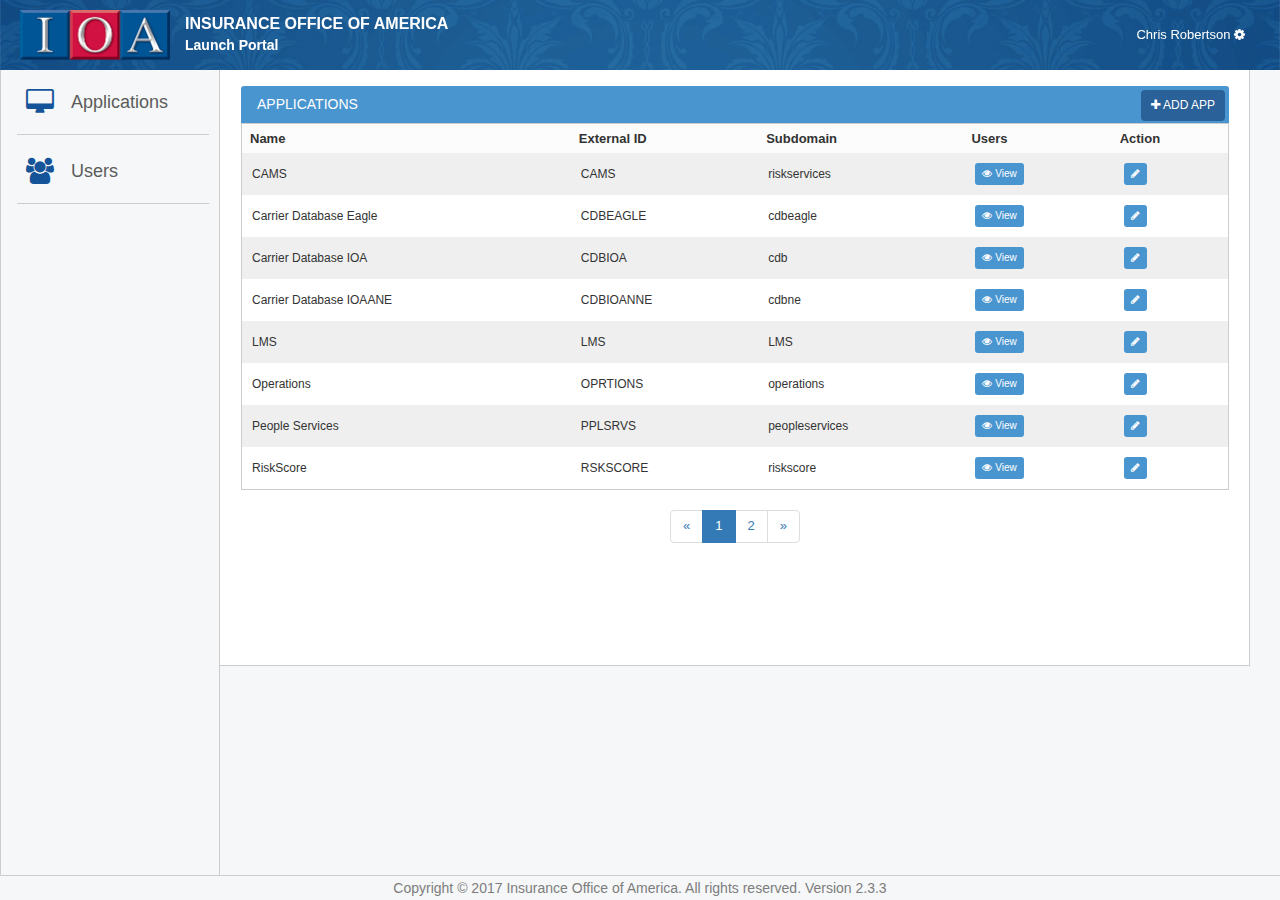
==== index.html @ 6cf40ddd "Initial commit" ====
<!DOCTYPE html>
<html lang="en">

<head>
    <meta charset="UTF-8">
    <meta http-equiv="X-UA-Compatible" content="IE=edge">
    <meta name="viewport" content="width=device-width, initial-scale=1.0">
    <title>Insurance Office of America - Launch Portal</title>
    <link rel="stylesheet" href="bootstrap/css/bootstrap.min.css">
    <link rel="stylesheet" href="font-awesome/css/font-awesome.min.css">
    <link rel="stylesheet" href="css/app.css">
    <script type="text/javascript" src="js/jquery.min.js"></script>
    <script type="text/javascript" src="bootstrap/js/bootstrap.min.js"></script>
</head>

<body class="portal-pad portal-page">
    <nav class="navbar navbar-inverse navbar-fixed-top menu-top">
        <div class="container-fluid menu-margin">
            <div class="navbar-header">
                <button type="button" class="navbar-toggle collapsed" data-toggle="collapse" data-target=".sidebar1" aria-expanded="false" aria-controls="navbar">
                    <span class="sr-only">Toggle navigation</span>
                    <span class="icon-bar"></span>
                    <span class="icon-bar"></span>
                    <span class="icon-bar"></span>
                </button>
                <a class="navbar-brand" href="index.html"><img src="img/logo.png" width="150" alt="Insurance Office of America">
                </a>
                <h4 class="company-title">Insurance Office of America</h4>
                <h5>Launch Portal</h5>
            </div>
            <div id="navbar" role="navigation" class="navbar-collapse collapse" aria-expanded="false" style="height: 1px;">
                <ul class="nav navbar-nav navbar-right">
                    <li class="dropdown">
                        <a class="dropdown-toggle" data-toggle="dropdown" href="#">Chris Robertson <i class="fa fa-cog" aria-hidden="true"></i></a>
                        <ul class="dropdown-menu">
                            <div class="arrow-up"></div>
                            <li><a href="#">Logout</a>
                            </li>
                        </ul>
                    </li>
                </ul>
            </div>
        </div>
    </nav>
    <div class="container-fluid content">
        <div class="row sidebar-container">
            <div id="sidebar" class="col-xs-12 col-sm-3 col-md-12 sidebar1 sidebar navbar-collapse collapse">
                <ul class="nav nav-sidebar">
                    <li>
                        <a href="index.html">
                            <i class="fa fa-desktop fa-2x" aria-hidden="true"></i><span>Applications</span>
                        </a>
                        <hr />
                    </li>

                    <li class="dropdown">
                        <a class="dropdown-toggle" data-toggle="dropdown" href="users.html" onclick="location.href='users.html';"><i class="fa fa-users fa-2x" aria-hidden="true"></i><span> Users</span><i class="fa fa-plus fa-2x location" aria-hidden="true"></i><i class="fa fa-minus fa-2x location" aria-hidden="true"></i></a>
                        <ul class="dropdown-menu">
                            <li><a href="add-user.html">Add New</a>
                                <hr>
                            </li>
                        </ul>
                        <hr />
                    </li>

                    <ul class="nav nav-sidebar nav-sidebar2">
                        <li class="dropdown">
                            <hr>
                            <a class="dropdown-toggle" data-toggle="dropdown" href="#"><i class="fa fa-cog fa-3x" aria-hidden="true"></i><span> Chris Robertson</span>
                     <i class="fa fa-plus fa-2x location" aria-hidden="true"></i><i class="fa fa-minus fa-2x location" aria-hidden="true"></i></a>
                            <ul class="dropdown-menu">
                                <li><a href="#">Edit Profile</a>
                                </li>
                                <li><a href="../admin/help-request.html">Help</a>
                                </li>
                                <li><a href="#">Logout</a>
                                </li>
                            </ul>
                            <hr>
                        </li>
                    </ul>
                </ul>
            </div>
            <!-- Body -->
            <div class="body-container">

                <div class="tablecontainer">
                    <div class="col-md-12 col-xs-12 panel-heading tableheader">
                        <div class="pull-left head-drop">
                            Applications
                        </div>

                        <div class="pull-right">
                            <a href="#" class="btn portal-btn pull-right"><i class="fa fa-plus"></i> Add App</a>
                        </div>
                    </div>
                    <div class="panel-body">
                        <div class="portal-tables">
                            <table class="table-hover table-striped table-condensed cf">
                                <thead class="cf">

                                    <tr>
                                        <th>Name</th>
                                        <th>External ID</th>
                                        <th>Subdomain</th>
                                        <th class="action">Users</th>
                                        <th class="action">Action</th>
                                    </tr>
                                </thead>
                                <tbody>

                                    <tr>
                                        <td data-title="Name">CAMS</td>
                                        <td data-title="External ID">CAMS</td>
                                        <td data-title="Subdomain">riskservices</td>
                                        <td data-title="Users" class="actionBtn">
                                           <div class="btn-cell">
                                                <a href="users.html" class="actionBlue"><i class="fa fa-eye"></i> View</a>
                                            </div>
                                        </td>
                                        <td data-title="Action" class="actionBtn">
                                           <div class="btn-cell">
                                                <a href="edit-application.html" class="actionBlue"><i class="fa fa-pencil"></i></a>
                                            </div>
                                        </td>
                                    </tr>

                                     <tr>
                                        <td data-title="Name">Carrier Database Eagle</td>
                                        <td data-title="External ID">CDBEAGLE</td>
                                        <td data-title="Subdomain">cdbeagle</td>
                                        <td data-title="Users" class="actionBtn">
                                           <div class="btn-cell">
                                                <a href="users.html" class="actionBlue"><i class="fa fa-eye"></i> View</a>
                                            </div>
                                        </td>
                                        <td data-title="Action" class="actionBtn">
                                           <div class="btn-cell">
                                                <a href="edit-application.html" class="actionBlue"><i class="fa fa-pencil"></i></a>
                                            </div>
                                        </td>
                                    </tr>

                                    <tr>
                                        <td data-title="Name">Carrier Database IOA</td>
                                        <td data-title="External ID">CDBIOA</td>
                                        <td data-title="Subdomain">cdb</td>
                                        <td data-title="Users" class="actionBtn">
                                           <div class="btn-cell">
                                                <a href="users.html" class="actionBlue"><i class="fa fa-eye"></i> View</a>
                                            </div>
                                        </td>
                                        <td data-title="Action" class="actionBtn">
                                           <div class="btn-cell">
                                                <a href="edit-application.html" class="actionBlue"><i class="fa fa-pencil"></i></a>
                                            </div>
                                        </td>
                                    </tr>

                                    <tr>
                                        <td data-title="Name">Carrier Database IOAANE</td>
                                        <td data-title="External ID">CDBIOANNE</td>
                                        <td data-title="Subdomain">cdbne</td>
                                        <td data-title="Users" class="actionBtn">
                                           <div class="btn-cell">
                                                <a href="users.html" class="actionBlue"><i class="fa fa-eye"></i> View</a>
                                            </div>
                                        </td>
                                        <td data-title="Action" class="actionBtn">
                                           <div class="btn-cell">
                                                <a href="edit-application.html" class="actionBlue"><i class="fa fa-pencil"></i></a>
                                            </div>
                                        </td>
                                    </tr>

                                    <tr>
                                        <td data-title="Name">LMS</td>
                                        <td data-title="External ID">LMS</td>
                                        <td data-title="Subdomain">LMS</td>
                                        <td data-title="Users" class="actionBtn">
                                           <div class="btn-cell">
                                                <a href="users.html" class="actionBlue"><i class="fa fa-eye"></i> View</a>
                                            </div>
                                        </td>
                                        <td data-title="Action" class="actionBtn">
                                           <div class="btn-cell">
                                                <a href="edit-application.html" class="actionBlue"><i class="fa fa-pencil"></i></a>
                                            </div>
                                        </td>
                                    </tr>

                                    <tr>
                                        <td data-title="Name">Operations</td>
                                        <td data-title="External ID">OPRTIONS</td>
                                        <td data-title="Subdomain">operations</td>
                                        <td data-title="Users" class="actionBtn">
                                           <div class="btn-cell">
                                                <a href="users.html" class="actionBlue"><i class="fa fa-eye"></i> View</a>
                                            </div>
                                        </td>
                                        <td data-title="Action" class="actionBtn">
                                           <div class="btn-cell">
                                                <a href="edit-application.html" class="actionBlue"><i class="fa fa-pencil"></i></a>
                                            </div>
                                        </td>
                                    </tr>

                                    <tr>
                                        <td data-title="Name">People Services</td>
                                        <td data-title="External ID">PPLSRVS</td>
                                        <td data-title="Subdomain">peopleservices</td>
                                        <td data-title="Users" class="actionBtn">
                                           <div class="btn-cell">
                                                <a href="users.html" class="actionBlue"><i class="fa fa-eye"></i> View</a>
                                            </div>
                                        </td>
                                        <td data-title="Action" class="actionBtn">
                                           <div class="btn-cell">
                                                <a href="edit-application.html" class="actionBlue"><i class="fa fa-pencil"></i></a>
                                            </div>
                                        </td>
                                    </tr>

                                    <tr>
                                        <td data-title="Name">RiskScore</td>
                                        <td data-title="External ID">RSKSCORE</td>
                                        <td data-title="Subdomain">riskscore</td>
                                        <td data-title="Users" class="actionBtn">
                                           <div class="btn-cell">
                                                <a href="users.html" class="actionBlue"><i class="fa fa-eye"></i> View</a>
                                            </div>
                                        </td>
                                        <td data-title="Action" class="actionBtn">
                                           <div class="btn-cell">
                                                <a href="edit-application.html" class="actionBlue"><i class="fa fa-pencil"></i></a>
                                            </div>
                                        </td>
                                    </tr>

                                </tbody>
                            </table>
                        </div>
                    </div>
                    <div class="text-center">
                        <nav aria-label="Page navigation">
                            <ul class="pagination">
                                <li>
                                    <a href="#" aria-label="Previous">
                                        <span aria-hidden="true">«</span>
                                    </a>
                                </li>
                                <li class="active"><a href="#">1</a>
                                </li>
                                <li><a href="#">2</a>
                                </li>
                                </li>
                                <li>
                                    <a href="#" aria-label="Next">
                                        <span aria-hidden="true">»</span>
                                    </a>
                                </li>
                            </ul>
                        </nav>
                    </div>
                </div>

            </div>
        </div>
    </div>

    <div class="text-center copyright">
        <p>Copyright &#169; 2017 Insurance Office of America. All rights reserved. Version 2.3.3</p>
    </div>
    <script type="text/javascript" src="../js/tooltip.js"></script>

</body>

</html>
---- css/app.css ----
html, body, div, span, applet, object, iframe, h1, h2, h3, h4, h5, h6, p, blockquote, pre, a, abbr, acronym, address, big, cite, code, del, dfn, em, img, ins, kbd, q, s, samp, small, strike, strong, sub, sup, tt, var, b, u, i, center, dl, dt, dd, ol, ul, li, fieldset, form, label, legend, table, caption, tbody, tfoot, thead, tr, th, td, article, aside, canvas, details, embed, figure, figcaption, footer, header, hgroup, menu, nav, output, ruby, section, summary, time, mark, audio, video {
   margin: 0;
   padding: 0;
   border: 0;
   vertical-align: baseline;
}

h1, h2, h3, h4, h5, h6 {
   font-weight: 400;
}

h3 {
   color: #4995cf;
}

body {
   line-height: 1;
   font-family: "Helvetica Neue", Helvetica, Arial, sans-serif;
   font-size: 13px;
}

a, a:hover, a:focus {
   color: inherit;
}

a, a:active, a:hover, a:focus, a:visited {
   text-decoration: none;
}


/***** Left Side Main Nav ***********************************/

#sidebar {
   bottom: 0;
   top: 0x;
   left: 0;
   height: auto !important;
   position: fixed;
   border: 1px solid #ccc;
}

.sidebar-container {
   min-height: 600px;
   border-bottom: 1px solid #ccc;
}

.navbar-fixed-top {
   border: 0 none;
}

.nav-background {
   height: 45%;
   width: 100%;
}

.sub-header {
   border-bottom: 1px solid #eee;
   padding-bottom: 10px;
}

@media (min-width: 771px) {
   .navbar>.container .navbar-brand, .navbar>.container-fluid .navbar-brand {
      margin-left: -45px !important;
   }
   .nav-sidebar {
      margin-bottom: 20px;
      margin-left: -20px;
      margin-right: -15px;
   }
   .main.col-sm-9 {
      width: 69%;
   }
   .nav-sidebar {
      padding-left: 10px;
   }
   .nav-sidebar2 {
      display: none;
   }
   .nav-sidebar .dropdown-menu {
      background-clip: padding-box;
      background-color: #155499;
      border: 1px solid rgba(0, 0, 0, 0.15);
      border-radius: 0 !important;
      box-shadow: none;
      display: none;
      float: left;
      font-size: 14px;
      left: 99%;
      list-style: outside none none;
      margin-top: 0;
      min-width: 160px;
      padding: 0;
      position: absolute;
      text-align: left;
      top: -1px;
      z-index: 1000;
   }
   .sidebar .nav>li.dropdown:hover ul.dropdown-menu {
      display: block;
   }
}

@media (min-width: 992px) and (max-width: 1076px) {
   .main.col-sm-9 {
      width: 75% !important;
   }
   .sidebar.col-md-2 {
      width: 23%;
   }
}

.sidebar {
   display: none;
   z-index: 1000;
}

@media (min-width: 992px) {
   .main {
      width: 79% !important;
   }
   .sidebar.col-md-2 {
      width: 21%;
   }
}

@media (min-width: 768px) {
   .navbar-header {
      padding: 10px;
   }
   .navbar-nav>li>a {
      padding-bottom: 25px;
      padding-top: 25px;
   }
   .sidebar {
      background-color: #f5f7f8;
      border-top: 0 none;
      bottom: 0;
      display: block;
      left: 0;
      padding: 0 14px 0 10px;
      position: relative;
      top: 0;
      z-index: 1000;
   }
}

.nav-sidebar {
   margin-bottom: 20px;
   margin-left: -15px;
   margin-right: -15px;
}

#navbar .nav li a {
   padding-right: 10px;
   padding-left: 10px;
}

.nav-sidebar>li>a {
   padding: 23px 20px;
}

.nav-sidebar>.active>a, .nav-sidebar>.active>a:hover, .nav-sidebar>.active>a:focus {
   background-color: #428bca;
   color: #fff;
}

@media (min-width: 770px) {
   #sidebar {
      bottom: 0;
      top: 0x;
      left: 0;
      height: auto !important;
      margin-top: 65px;
      max-width: 220px;
      width: 220px;
      word-wrap: break-word;
   }
}

@media (max-width: 771px) {
   .nav-sidebar .dropdown-menu {
      background-clip: padding-box;
      background-color: #155499;
      border: 1px solid rgba(0, 0, 0, 0.15);
      border-radius: 0 !important;
      box-shadow: none;
      display: none;
      float: left;
      font-size: 14px;
      left: 0;
      list-style: outside none none;
      margin-top: 0;
      min-width: 160px;
      padding: 0;
      position: relative;
      text-align: left;
      top: 100%;
      width: 100%;
      z-index: 1000;
   }
}

.dropdown-menu {
   position: absolute;
   top: 75%;
}

#navbar .nav.navbar-nav.navbar-right .dropdown-menu:first-child {
   right: -15px;
}

.sidebar a {
   color: #5c5c5c;
}

.sidebar .nav>li>a>i, .fa.fa-users.fa-2x {
   color: #155499;
   float: left;
}

.sidebar .nav>li>a:hover {
   background-color: #155499 !important;
   border-left: 4px solid red;
   color: #fff !important;
   padding-left: 16px;
   transition: background-color .1s ease 0;
}

.sidebar .nav>li>a:focus {
   border-left: 0 solid red;
   color: #5c5c5c;
   padding-left: 20px;
   transition: background-color .1s ease 0;
}

.sidebar .nav>li>a:hover i {
   color: #fff;
}

.sidebar .nav .open>a:hover {
   border-left: 4px solid red;
}

.sidebar .nav>li>a>span {
   display: block;
   font-size: 18px;
   padding-left: 45px;
   padding-top: 4px;
}

.sidebar .nav>li>a.dropdown-toggle:hover .dropdown-menu {
   display: block;
}

.nav-sidebar .dropdown-menu>li>a {
   color: #fff;
   font-size: 18px;
   padding: 27px 20px;
}

.nav-sidebar .dropdown-menu>li>a:focus {
   background-color: #155499 !important;
   color: #fff;
   transition: background-color .1s ease 0;
}

.nav-sidebar .dropdown-menu>li>a:hover {
   background: #0a3762 none repeat scroll 0 0;
   border-left: 4px solid red;
   color: #fff;
   padding-left: 16px;
   text-decoration: none;
   transition: background-color .1s ease 0;
}

.nav-sidebar .dropdown-menu>li {
   min-width: 180px;
}

.info {
   margin-left: 10px;
}

.info ul {
   list-style: outside none none;
   margin-top: 15px;
}

.info i {
   color: #155499;
}

.nav-sidebar hr {
   border-top: 1px solid #ccc;
   color: #ccc;
   float: none;
   margin: 0 auto;
   width: 90%;
}

.nav-sidebar .dropdown-menu hr {
   border-top: 1px solid #0e477d;
   float: none;
   margin: 0 auto;
   width: 90%;
}

.location {
   display: none;
   position: absolute;
   right: 25px;
   top: 30px;
}

.arrow-up {
   border-bottom: 7px solid #fff;
   border-left: 7px solid transparent;
   border-right: 7px solid transparent;
   height: 0;
   position: absolute;
   right: 12px;
   top: -7px;
   width: 0;
}


/***** Content ***********************************/

.main {
   background: #fff none repeat scroll 0 0;
   padding: 20px;
}

.portal-page {
   background: #f5f7f8 none repeat scroll 0 0;
}

.company-title {
   text-transform: uppercase;
}

.title-header {
   padding: 3px 0 5px;
   background: #4995cf;
   color: #fff;
   display: block;
   clear: both;
   font-size: 17px;
}

body.portal-pad {
   padding-bottom: 40px;
   padding-top: 65px;
}

.content {
   background: #fff none repeat scroll 0 0;
   border: 1px solid #ccc;
   margin-bottom: 20px;
   margin-right: 30px;
   margin-bottom: 0;
   border-bottom: none;
}

@media (min-width: 650px) {
   .main {
      padding-left: 20px;
      padding-right: 20px;
   }
}

.content .row {
   position: initial;
}

@media (min-width: 770px) {
   .main.col-sm-9 {
      width: 72%;
   }
   .content .row {
      position: relative;
   }
}

@media (min-width: 769px) {
   .main.col-sm-9 {
      width: 72%;
   }
   .menu-margin {
      margin: 0 25px;
   }
}

@media (max-width: 770px) {
   .open .dropdown-menu {
      display: block !important;
   }
   .navbar-header {
      width: 100% !important;
   }
   .location {
      display: block !important;
   }
}


/***** Header ***********************************/

.main .page-header {
   margin-top: 0;
}

@media (max-width: 770px) {
   .menu-top {
      padding-bottom: 5px !important;
      padding-right: 0 !important;
      padding-top: 5px !important;
   }
   .menu-top .container-fluid {
      padding-right: 0 !important;
   }
   .navbar-brand {
      padding-left: 5px;
      padding-right: 5px;
      padding-top: 9px !important;
   }
   .navbar-brand img {
      width: 90px !important;
   }
   .navbar-header h4 {
      font-size: 10px !important;
      padding-top: 5px;
   }
   .navbar-header h5 {
      font-size: 10px !important;
   }
   .navbar-collapse {
      padding: 0;
   }
   .sidebar .nav>li.dropdown:hover ul.dropdown-menu {
      display: none;
   }
   .nav-sidebar {
      margin-bottom: 20px;
      margin-left: 0 !important;
      margin-right: 0 !important;
   }
   .info {
      padding-left: 25px;
   }
   .sidebar {
      -moz-border-bottom-colors: none;
      -moz-border-left-colors: none;
      -moz-border-right-colors: none;
      -moz-border-top-colors: none;
      background-color: #f5f7f8;
      border-color: -moz-use-text-color #ccc #ccc;
      border-image: none;
      border-style: none solid solid;
      border-width: 0 1px 1px;
      bottom: 0;
      display: none;
      left: 0;
      padding: 0;
      position: fixed;
      top: 50px;
      z-index: 1000;
   }
}

.navbar-nav, .navbar-form {
   max-width: 100%;
}

.navbar-toggle {
   border: medium none !important;
   float: left;
   margin-right: 0;
}

.glyphicon-triangle-bottom {
   font-size: x-small;
}

#navbar .nav.navbar-nav.navbar-right .dropdown-menu {
   border-radius: 5px;
   padding-left: 5px;
   padding-right: 5px;
}

#navbar .nav.navbar-nav.navbar-right .dropdown-menu a {
   border-bottom: 1px solid #ccc;
   color: #155499;
   padding: 5px;
}

#navbar .nav.navbar-nav.navbar-right .dropdown-menu li:last-child a {
   border-bottom: medium none;
}

.menu-top {
   background: rgba(0, 0, 0, 0) url(../img/background-nav.jpg) repeat scroll 0 0 / cover;
}

.menu-top .navbar-nav>li>a {
   color: #fff;
}

.menu-top .navbar-nav>.open>a, .menu-top .navbar-nav>.open>a:focus, .menu-top .navbar-nav>.open>a:hover {
   background: rgba(0, 0, 0, 0) none repeat scroll 0 0;
   color: #fff;
}

.navbar-brand {
   padding-top: 0;
}

.navbar-header {
   width: 67%;
}

@media (max-width: 770px) {
   .dropdown .fa-minus {
      display: none;
   }
   .dropdown .fa-plus {
      display: block;
   }
   .dropdown.open .fa-minus {
      display: block !important;
   }
   .dropdown.open .fa-plus {
      display: none !important;
   }
}

@media (min-width: 650px) and (max-width: 767px) {
   .menu-top {
      padding: 10px 0;
   }
   .content {
      margin-top: 10px;
   }
}

.navbar-header h4 {
   color: #fff;
   font-size: 16px;
   font-weight: 700;
   margin-bottom: 5px;
   margin-top: 5px;
}

.navbar-header h5 {
   color: #fff;
   font-size: 14px;
   font-weight: 700;
   margin-bottom: 5px;
   margin-top: 5px;
}

.copyright {
   color: #7d7d7d;
   font-size: 14px;
   margin: 0;
   position: fixed;
   bottom: 0;
   z-index: 9999;
   background: #f5f7f8;
   min-height: 25px;
   width: 100%;
   text-align: center;
   border-top: 1px solid #ccc;
   padding-top: 5px;
}

.smalllink {
   color: #337ab7 !important;
}

.tooltip-inner {
   max-width: 100%;
   padding: 10px;
}

.body-container {
   margin-left: 220px;
   padding: 20px;
}

.body-content {
   margin-top: 20px;
   padding: 15px;
   border: 1px solid #ccc;
   margin-bottom: 90px;
}

@media (max-width: 770px) {
   .navbar-collapse {
      width: 100% !important;
   }
   .navbar-toggle, .nav-sidebar2 {
      display: block;
   }
   .navbar-toggle {
      margin-right: 0;
   }
   #sidebar, .navbar-right {
      display: none !important;
   }
   #sidebar[aria-expanded=true] {
      display: block !important;
      height: auto !important;
   }
   .navbar-header h4, .navbar-header h5 {
      font-size: 10px;
   }
   .menu-top {
      padding-bottom: 5px !important;
      padding-right: 0 !important;
      padding-top: 5px !important;
   }
   .menu-top .container-fluid {
      padding-right: 0 !important;
   }
   .navbar-header {
      padding: 0;
   }
   .navbar-brand {
      padding-left: 20px;
   }
   .company-title {
      padding-top: 5px;
   }
   .nav-sidebar {
      padding: 0;
   }
   .navbar-collapse.in {
      overflow-x: hidden !important;
   }
   .body-container {
      margin-left: 0;
   }
   .tablecontainer .tableheader .search {
      margin-top: 0 !important;
      margin-right: 0 !important;
      padding: 7px 10px !important;
      font-size: 85% !important;
      width: 100% !important;
      text-align: left !important;
   }
}


/**** Site Table *************************************/

table {
   width: 100%;
   border: 1px solid #ccc;
}

.panel {
    box-shadow: none;
    border-radius: 2px;
    border-color: #ccc;
}

.dash-launch-tables {
   padding: 0px;
   margin-top: 30px;
}

.tablecontainer .panel-body {
   clear: both;
   padding: 0 !important;
}

@media (max-width: 400px) {
   .content {
      margin-left: 10px;
      margin-right: 10px;
   }
   .tablecontainer {
      padding: 0;
   }
}

.btn-group.open .dropdown-toggle {
   box-shadow: none;
   color: #fff;
}

.btn-cell {
   display: table-cell;
   padding-left: 2px;
   padding-right: 2px;
}

.statistics .dropdown-menu>li>a:hover {
   color: #000 !important;
}

.fa-3x {
   font-size: 2em;
}

.navbar-toggle:hover {
   background-color: transparent;
}

.head-drop {
   padding: 11px 16px;
   margin: 0;
   font-size: 14px;
   text-transform: uppercase;
}

.head-drop-main {
   padding: 11px 16px;
   margin: 0;
   font-size: 14px;   
}

.btn-group>p {
   font-size: 15px;
}

.tablecontainer .tableheader .type {
   margin: 0 !important;
}

@media (max-width: 767px) {
   .skin-blue .main-header .navbar .dropdown-menu li a {
      color: #000 !important;
   }
}

@media only screen and (max-width: 1279px) {
   /* Force table to not be like tables anymore */
   .portal-tables table, .portal-tables thead, .portal-tables tbody, .portal-tables th, .portal-tables td, .portal-tables tr {
      display: block;
   }
   /* Hide table headers (but not display: none;, for accessibility) */
   .portal-tables thead tr {
      position: absolute;
      top: -9999px;
      left: -9999px;
   }
   .portal-tables tr {
      border-bottom: 1px solid #ccc;
   }
   .portal-tables td:before {
      /* Now like a table header */
      position: absolute;
      /* Top/left values mimic padding */
      top: 6px;
      left: 6px;
      width: 45%;
      padding-right: 10px;
      white-space: nowrap;
      text-align: left;
      font-weight: 700;
   }
   .portal-tables td {
      /* Behave  like a "row" */
      border: none;
      border-bottom: 1px solid #eee;
      position: relative;
      padding-left: 50%;
      white-space: normal;
      text-align: left;
   }
   .portal-tables td {
      padding-left: 60% !important;
   }
   /*
      Label the data
      */
   .portal-tables td:before {
      content: attr(data-title);
   }
   .tablecontainer .tableheader .elem {
      padding: 10px;
      width: 100%;
      text-align: left;
   }
   .tablecontainer .tableheader .type {
      margin: 0;
   }
   .same-portal td:first-child, .same-portal-parent td:first-child {
      text-indent: 0px !important;
   }
}


/***** Media queries for th and td ***********************************/

@media only screen and (max-width: 767px) and (min-width: 480px), only screen and (max-width: 479px) {
   th {
      font-size: 12px;
   }
   td {
      font-size: 12px;
   }
   .sidebar-toggle {
      display: block;
   }
}

@media only screen and (max-width: 991px) and (min-width: 768px) {
   .txtSearch, .txtMain {
      display: none;
   }
   .sidebar-toggle {
      display: none;
   }
}

@media only screen and (max-width: 1199px) and (min-width: 992px) {
   .sidebar-toggle {
      display: none;
   }
}

@media only screen and (min-width: 1200px) {
   .sidebar-toggle {
      display: none;
   }
}


/***** Table Navbar ****************************/

thead tr {
   background-color: #fcfcfc;
}

.clickable-row {
   cursor: pointer;
}

.table-striped>tbody>tr:nth-of-type(odd) {
   background-color: #efefef;
}

th {
   text-align: left;
   font-weight: 700;
   font-size: 13px;
   vertical-align: middle;
   padding: 8px !important;
}

td {
   text-align: left;
   font-size: 12px;
   vertical-align: middle;
   padding: 10px !important;
}

td a {
   color: #337ab7;
   cursor: pointer;
}

.info p {
   margin-bottom: 8px;
}

.info ul li {
   padding: 4px;
}

.actionBtn a {
   display: block;
   padding: 5px 7px 6px;
   border-radius: 3px;
   text-align: center;
   color: #fff;
   font-size: 10px;
   white-space: nowrap;
}

.actionBtn a.actionBlue {
   background: #4995cf;
}

.actionBtn a.actionGreen {
   background: #7cbd22;
}

.actionBtn a.actionDarkBlue {
   background: #296198;
}

.actionBtn a.actionGray {
   background: #adadad;
}

.actionBtn a.actionRed {
   background: #d9534f;
}

.actionBtn a:not(:first-child) {
   margin-top: 6px;
}

.actionBtn a:hover {
   text-decoration: none;
   color: #fff;
}

.statusBtn {
   display: inline-block;
   color: #fff;
   padding: 5px 10px;
   width: 70px;
   border-radius: 5px;
   font-size: 11px;
   text-transform: uppercase;
   text-align: center;
}

.statusBtn.green {
   background: #58c71f;
}

.statusBtn.blue {
   background: #3f7ebc;
}

.statusBtn.grey {
   background: #adadad;
}

.tablecontainer {
   margin-bottom: 30px;
}

.tablecontainer .tableheader {
   padding: 0;
   background: #4995cf;
   color: #fff;
   display: block;
   clear: both;
   text-align: center;
}

.tablecontainer .tableheader .type {
   margin: 0 20px;
   font-size: 13px;
}

.tablecontainer .tableheader .search {
   background: #296198;
   padding: 6px 9px;
   border-radius: 4px;
   font-size: 12px;
   margin-top: 4px;
   margin-right: 4px;
}

.tablecontainer .tableheader .search1 {
   background: #296198;
   padding: 4px;
   margin: 0;
   width: 100%;
   float: left;
}

.tablecontainer .tableheader .elem {
   font-size: 12px;
   padding: 12px 17px;
}

.tablecontainer .tableheader .type:hover {
   background: #3f7ebc;
}

.tablecontainer .cf {
   padding: 0;
   width: 100%;
}

.th-icon {
   width: 2%;
}

.tablecontainer .cf td {
   padding: 15px 7px;
}

.tablecontainer .cf td.actionBtn {
   padding-left: 10px;
   padding-right: 10px;
}

.table-bordered {
   padding-left: 0;
   padding-right: 0;
}

.numeric {
    text-align: right;
}

/***** Form Controls ****************************/

form .form-group:after {
   clear: both;
}

form .form-group:before, form .form-group:after {
   display: table;
   content: " ";
}

.form-group {
   margin-bottom: 25px;
}

.form-control {
   margin-top: 8px;
}

.checkbox input {
    margin-top: 0;
}

.checkbox > label {
    margin-right: 10px;
}

.input-group {
   margin-top: 8px;
}

.input-group .form-control {
   margin-top: initial;
}

.required:before {
   color: red;
   content: '*';
}

.form-divider {
   margin-top: 10px;
}

.control-label {
   color: #3f3f3f;
   padding-bottom: 6px;
   font-weight: bold;
}


/************* Tabs *************/

.nav-tabs {
   background-color: #4995cf;
   border-bottom: 0px;
   border-radius: 5px 5px 0px 0px;
   text-transform: uppercase;
   margin-bottom: 2px;
}

.portal-tabs {
   margin-bottom: 10px;
}

.tabs-info {
   border: 1px solid #b9b5b5;
   border-top: none;
   margin-top: -2px;
   margin-left: -2px;
}

.nav.nav-tabs a {
   background-color: #4995cf;
   color: #ffffff;
   border: none !important;
   margin-left: -2px;
   margin-bottom: 1px;
   border-radius: 5px 0px 0px 0px;
}


.nav-tabs>li.active>a, .nav-tabs>li.active>a:focus, .nav-tabs>li.active>a:hover, .nav>li>a:focus, .nav>li>a:hover {
   background-color: #3e83b8;
   color: #ffffff;
}

.nav-tabs>li.active>a:hover, .nav>li>a:hover {
   border-radius: 0px;
}

.nav.nav-pills {
   margin-bottom: 20px;
}

a.view {
   color: #337ab7;
}

a.view:visited, a.view:hover {
   color: #337ab7;
   text-decoration: underline;
   cursor: pointer;
}


/************ Misc *********/

.warning {
   color: #E93F33;
}

.smallBtn {
   font-size: 12px;
}

.largeBtn {
   font-size: 15px;
}

.portal-btn {
   background-color: #296198;
   color: #fff;
   padding: 6px 9px;
   border-radius: 4px;
   font-size: 12px;
   margin-top: 4px;
   margin-right: 4px;
   text-transform: uppercase;
}

.portal-btn:hover, .portal-btn:focus {
   background-color: #245280;
   color: #fff;
   padding: 6px 9px;
   border-radius: 4px;
   font-size: 12px;
   margin-top: 4px;
   margin-right: 4px;
   text-transform: uppercase;
}

.breadcrumb {
    background-color: #4995cf;
    border-radius: 5px 5px 0px 0px;
    font-style: normal;
    margin-bottom: 0px;
    padding: 15px;
    text-transform: uppercase;
}

.breadcrumb a, .breadcrumb > .active, .breadcrumb > li + li::before  {
    color: #fff;
}

.breadcrumb a:hover {
    text-decoration: underline;
}

.breadcrumb > li + li::before {
    color: #ccc;
    content: "| ";
    padding: 0 5px;
}

.sep::before {
    content: '';
    height: 100%;
    width: 1px;
    top: 10px;
    left: -1;
    width: 1px;
    height: 20px;
    border-right: 1px solid #4089c1;
    box-shadow: 1px 0 0 rgba(255,255,255,0.1);
    position: absolute;
    z-index: 100;
    right: 2;
    background-color: #ededed;
}

.margin-bottom15 {
   margin-bottom: 15px;
}

.spacer60 {
   margin-top: 60px !important;
}

.spacer50 {
   margin-top: 50px !important;
}

.spacer40 {
   margin-top: 40px !important;
}

.spacer30 {
   margin-top: 30px !important;
}

.spacer20 {
   margin-top: 20px !important;
}

.spacer18 {
   margin-top: 18px !important;
}

.spacer10 {
   margin-top: 10px !important;
}

.spacerbottom20 {
   margin-bottom: 20px;
}

.same-portal .fa.fa-link, .same-portal-parent .fa.fa-link {
   float: left;
   margin-right: 5px;
}

.same-portal td:first-child {
   text-indent: 20px;
}

.same-portal-parent td:first-child {
   text-indent: 5px;
}

.same-portal, .same-portal-parent {
   background-color: #e1e1e1 !important;
}

.grey-bg {
   background-color: #fcfcfc !important;
}

.buttons-footer {
   padding: 15px;
}
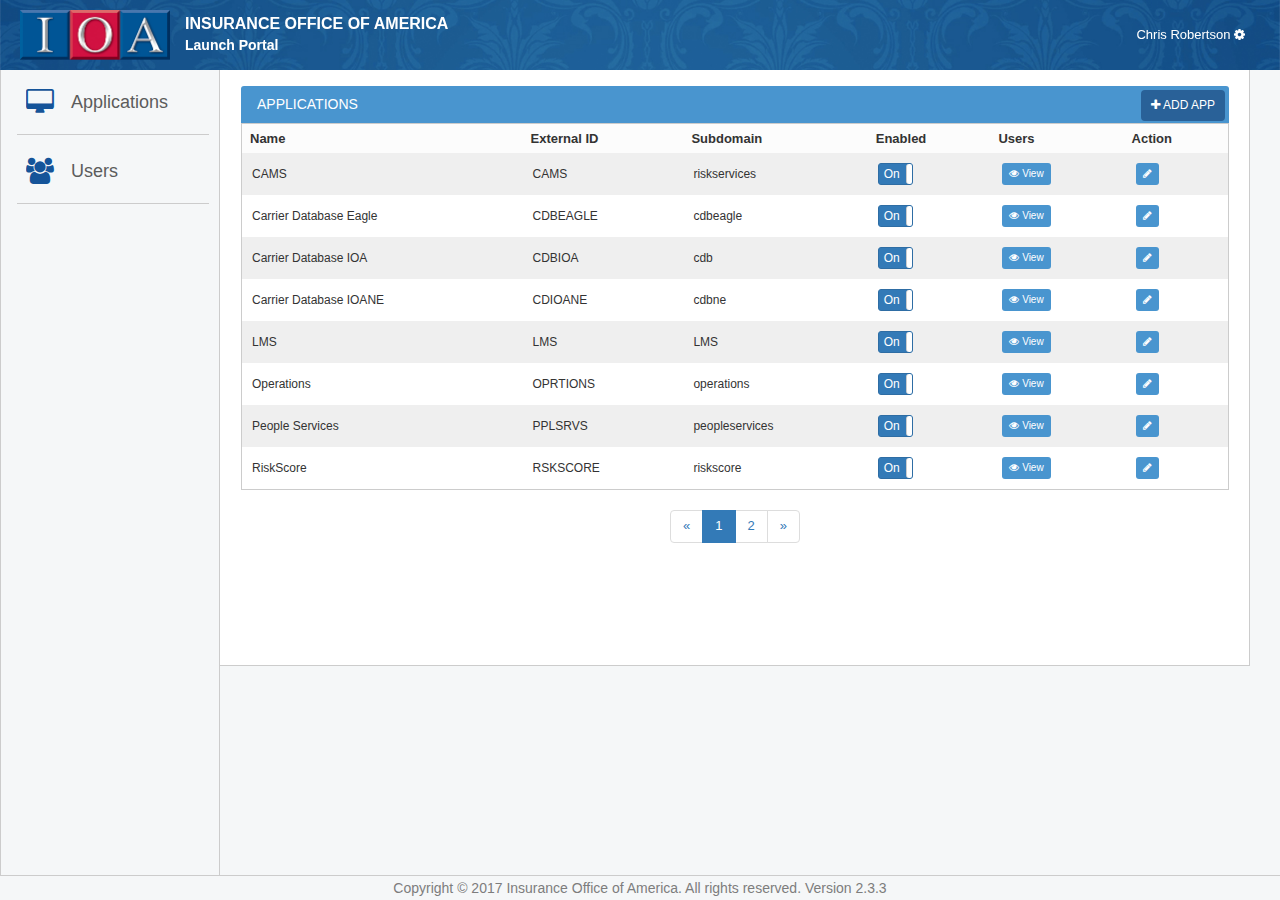
==== commit 90bbcbfa: "Added toggle buttons on index.html and edit-add-application.html" ====
--- a/index.html
+++ b/index.html
@@ -11,6 +11,11 @@
     <link rel="stylesheet" href="css/app.css">
     <script type="text/javascript" src="js/jquery.min.js"></script>
     <script type="text/javascript" src="bootstrap/js/bootstrap.min.js"></script>
+
+    <!-- Bootstrap Toggle -->
+    <link rel="stylesheet" href="bootstrap/css/toggle/bootstrap-toggle.min.css" >
+    <script type="text/javascript" src="bootstrap/js/toggle/bootstrap-toggle.min.js"></script>
+
 </head>
 
 <body class="portal-pad portal-page">
@@ -91,7 +96,7 @@
                         </div>
 
                         <div class="pull-right">
-                            <a href="#" class="btn portal-btn pull-right"><i class="fa fa-plus"></i> Add App</a>
+                            <a href="edit-add-application.html" class="btn portal-btn pull-right"><i class="fa fa-plus"></i> Add App</a>
                         </div>
                     </div>
                     <div class="panel-body">
@@ -103,6 +108,7 @@
                                         <th>Name</th>
                                         <th>External ID</th>
                                         <th>Subdomain</th>
+                                        <th>Enabled</th>
                                         <th class="action">Users</th>
                                         <th class="action">Action</th>
                                     </tr>
@@ -113,14 +119,15 @@
                                         <td data-title="Name">CAMS</td>
                                         <td data-title="External ID">CAMS</td>
                                         <td data-title="Subdomain">riskservices</td>
-                                        <td data-title="Users" class="actionBtn">
-                                           <div class="btn-cell">
-                                                <a href="users.html" class="actionBlue"><i class="fa fa-eye"></i> View</a>
-                                            </div>
-                                        </td>
-                                        <td data-title="Action" class="actionBtn">
-                                           <div class="btn-cell">
-                                                <a href="edit-application.html" class="actionBlue"><i class="fa fa-pencil"></i></a>
+                                        <td data-title="Is Enabled"><input type="checkbox" checked data-toggle="toggle" data-size="mini"></td>
+                                        <td data-title="Users" class="actionBtn">
+                                           <div class="btn-cell">
+                                                <a href="users.html" class="actionBlue"><i class="fa fa-eye"></i> View</a>
+                                            </div>
+                                        </td>
+                                        <td data-title="Action" class="actionBtn">
+                                           <div class="btn-cell">
+                                                <a href="edit-add-application.html" class="actionBlue"><i class="fa fa-pencil"></i></a>
                                             </div>
                                         </td>
                                     </tr>
@@ -129,14 +136,15 @@
                                         <td data-title="Name">Carrier Database Eagle</td>
                                         <td data-title="External ID">CDBEAGLE</td>
                                         <td data-title="Subdomain">cdbeagle</td>
-                                        <td data-title="Users" class="actionBtn">
-                                           <div class="btn-cell">
-                                                <a href="users.html" class="actionBlue"><i class="fa fa-eye"></i> View</a>
-                                            </div>
-                                        </td>
-                                        <td data-title="Action" class="actionBtn">
-                                           <div class="btn-cell">
-                                                <a href="edit-application.html" class="actionBlue"><i class="fa fa-pencil"></i></a>
+                                        <td data-title="Is Enabled"><input type="checkbox" checked data-toggle="toggle" data-size="mini"></td>
+                                        <td data-title="Users" class="actionBtn">
+                                           <div class="btn-cell">
+                                                <a href="users.html" class="actionBlue"><i class="fa fa-eye"></i> View</a>
+                                            </div>
+                                        </td>
+                                        <td data-title="Action" class="actionBtn">
+                                           <div class="btn-cell">
+                                                <a href="edit-add-application.html" class="actionBlue"><i class="fa fa-pencil"></i></a>
                                             </div>
                                         </td>
                                     </tr>
@@ -145,30 +153,32 @@
                                         <td data-title="Name">Carrier Database IOA</td>
                                         <td data-title="External ID">CDBIOA</td>
                                         <td data-title="Subdomain">cdb</td>
-                                        <td data-title="Users" class="actionBtn">
-                                           <div class="btn-cell">
-                                                <a href="users.html" class="actionBlue"><i class="fa fa-eye"></i> View</a>
-                                            </div>
-                                        </td>
-                                        <td data-title="Action" class="actionBtn">
-                                           <div class="btn-cell">
-                                                <a href="edit-application.html" class="actionBlue"><i class="fa fa-pencil"></i></a>
-                                            </div>
-                                        </td>
-                                    </tr>
-
-                                    <tr>
-                                        <td data-title="Name">Carrier Database IOAANE</td>
-                                        <td data-title="External ID">CDBIOANNE</td>
+                                        <td data-title="Enabled"><input type="checkbox" checked data-toggle="toggle" data-size="mini"></td>
+                                        <td data-title="Users" class="actionBtn">
+                                           <div class="btn-cell">
+                                                <a href="users.html" class="actionBlue"><i class="fa fa-eye"></i> View</a>
+                                            </div>
+                                        </td>
+                                        <td data-title="Action" class="actionBtn">
+                                           <div class="btn-cell">
+                                                <a href="edit-add-application.html" class="actionBlue"><i class="fa fa-pencil"></i></a>
+                                            </div>
+                                        </td>
+                                    </tr>
+
+                                    <tr>
+                                        <td data-title="Name">Carrier Database IOANE</td>
+                                        <td data-title="External ID">CDIOANE</td>
                                         <td data-title="Subdomain">cdbne</td>
-                                        <td data-title="Users" class="actionBtn">
-                                           <div class="btn-cell">
-                                                <a href="users.html" class="actionBlue"><i class="fa fa-eye"></i> View</a>
-                                            </div>
-                                        </td>
-                                        <td data-title="Action" class="actionBtn">
-                                           <div class="btn-cell">
-                                                <a href="edit-application.html" class="actionBlue"><i class="fa fa-pencil"></i></a>
+                                        <td data-title="Enabled"><input type="checkbox" checked data-toggle="toggle" data-size="mini"></td>
+                                        <td data-title="Users" class="actionBtn">
+                                           <div class="btn-cell">
+                                                <a href="users.html" class="actionBlue"><i class="fa fa-eye"></i> View</a>
+                                            </div>
+                                        </td>
+                                        <td data-title="Action" class="actionBtn">
+                                           <div class="btn-cell">
+                                                <a href="edit-add-application.html" class="actionBlue"><i class="fa fa-pencil"></i></a>
                                             </div>
                                         </td>
                                     </tr>
@@ -177,14 +187,15 @@
                                         <td data-title="Name">LMS</td>
                                         <td data-title="External ID">LMS</td>
                                         <td data-title="Subdomain">LMS</td>
-                                        <td data-title="Users" class="actionBtn">
-                                           <div class="btn-cell">
-                                                <a href="users.html" class="actionBlue"><i class="fa fa-eye"></i> View</a>
-                                            </div>
-                                        </td>
-                                        <td data-title="Action" class="actionBtn">
-                                           <div class="btn-cell">
-                                                <a href="edit-application.html" class="actionBlue"><i class="fa fa-pencil"></i></a>
+                                        <td data-title="Enabled"><input type="checkbox" checked data-toggle="toggle" data-size="mini"></td>
+                                        <td data-title="Users" class="actionBtn">
+                                           <div class="btn-cell">
+                                                <a href="users.html" class="actionBlue"><i class="fa fa-eye"></i> View</a>
+                                            </div>
+                                        </td>
+                                        <td data-title="Action" class="actionBtn">
+                                           <div class="btn-cell">
+                                                <a href="edit-add-application.html" class="actionBlue"><i class="fa fa-pencil"></i></a>
                                             </div>
                                         </td>
                                     </tr>
@@ -193,14 +204,15 @@
                                         <td data-title="Name">Operations</td>
                                         <td data-title="External ID">OPRTIONS</td>
                                         <td data-title="Subdomain">operations</td>
-                                        <td data-title="Users" class="actionBtn">
-                                           <div class="btn-cell">
-                                                <a href="users.html" class="actionBlue"><i class="fa fa-eye"></i> View</a>
-                                            </div>
-                                        </td>
-                                        <td data-title="Action" class="actionBtn">
-                                           <div class="btn-cell">
-                                                <a href="edit-application.html" class="actionBlue"><i class="fa fa-pencil"></i></a>
+                                        <td data-title="Enabled"><input type="checkbox" checked data-toggle="toggle" data-size="mini"></td>
+                                        <td data-title="Users" class="actionBtn">
+                                           <div class="btn-cell">
+                                                <a href="users.html" class="actionBlue"><i class="fa fa-eye"></i> View</a>
+                                            </div>
+                                        </td>
+                                        <td data-title="Action" class="actionBtn">
+                                           <div class="btn-cell">
+                                                <a href="edit-add-application.html" class="actionBlue"><i class="fa fa-pencil"></i></a>
                                             </div>
                                         </td>
                                     </tr>
@@ -209,14 +221,15 @@
                                         <td data-title="Name">People Services</td>
                                         <td data-title="External ID">PPLSRVS</td>
                                         <td data-title="Subdomain">peopleservices</td>
-                                        <td data-title="Users" class="actionBtn">
-                                           <div class="btn-cell">
-                                                <a href="users.html" class="actionBlue"><i class="fa fa-eye"></i> View</a>
-                                            </div>
-                                        </td>
-                                        <td data-title="Action" class="actionBtn">
-                                           <div class="btn-cell">
-                                                <a href="edit-application.html" class="actionBlue"><i class="fa fa-pencil"></i></a>
+                                        <td data-title="Enabled"><input type="checkbox" checked data-toggle="toggle" data-size="mini"></td>
+                                        <td data-title="Users" class="actionBtn">
+                                           <div class="btn-cell">
+                                                <a href="users.html" class="actionBlue"><i class="fa fa-eye"></i> View</a>
+                                            </div>
+                                        </td>
+                                        <td data-title="Action" class="actionBtn">
+                                           <div class="btn-cell">
+                                                <a href="edit-add-application.html" class="actionBlue"><i class="fa fa-pencil"></i></a>
                                             </div>
                                         </td>
                                     </tr>
@@ -225,14 +238,15 @@
                                         <td data-title="Name">RiskScore</td>
                                         <td data-title="External ID">RSKSCORE</td>
                                         <td data-title="Subdomain">riskscore</td>
-                                        <td data-title="Users" class="actionBtn">
-                                           <div class="btn-cell">
-                                                <a href="users.html" class="actionBlue"><i class="fa fa-eye"></i> View</a>
-                                            </div>
-                                        </td>
-                                        <td data-title="Action" class="actionBtn">
-                                           <div class="btn-cell">
-                                                <a href="edit-application.html" class="actionBlue"><i class="fa fa-pencil"></i></a>
+                                        <td data-title="Enabled"><input type="checkbox" checked data-toggle="toggle" data-size="mini"></td>
+                                        <td data-title="Users" class="actionBtn">
+                                           <div class="btn-cell">
+                                                <a href="users.html" class="actionBlue"><i class="fa fa-eye"></i> View</a>
+                                            </div>
+                                        </td>
+                                        <td data-title="Action" class="actionBtn">
+                                           <div class="btn-cell">
+                                                <a href="edit-add-application.html" class="actionBlue"><i class="fa fa-pencil"></i></a>
                                             </div>
                                         </td>
                                     </tr>
@@ -262,6 +276,14 @@
                             </ul>
                         </nav>
                     </div>
+
+                    <!-- Show only if enabled has been toggled
+                    <div class="buttons-footer">
+                        <button id="cancel" name="cancel" class="btn btn-default smallBtn"> Cancel</button>
+                        <button id="save" name="save" class="pull-right btn btn-primary smallBtn"> Save Changes</button>
+                    </div>
+                    -->
+
                 </div>
 
             </div>
--- a/css/app.css
+++ b/css/app.css
@@ -659,6 +659,14 @@
    border: 1px solid #ccc;
 }
 
+.app-tables {
+   border-bottom: 1px solid #ccc !important;
+   border-top: 1px solid #ccc !important;
+   border-left: none !important;
+   border-right: none  !important;
+   border-bottom: none !important;
+}
+
 .panel {
     box-shadow: none;
     border-radius: 2px;
@@ -1023,6 +1031,12 @@
    margin-top: 8px;
 }
 
+.form {
+    margin-bottom: 20px;
+    margin-left: -7px;
+    margin-right: 7px;
+}
+
 .checkbox input {
     margin-top: 0;
 }
@@ -1084,7 +1098,6 @@
    margin-bottom: 1px;
    border-radius: 5px 0px 0px 0px;
 }
-
 
 .nav-tabs>li.active>a, .nav-tabs>li.active>a:focus, .nav-tabs>li.active>a:hover, .nav>li>a:focus, .nav>li>a:hover {
    background-color: #3e83b8;
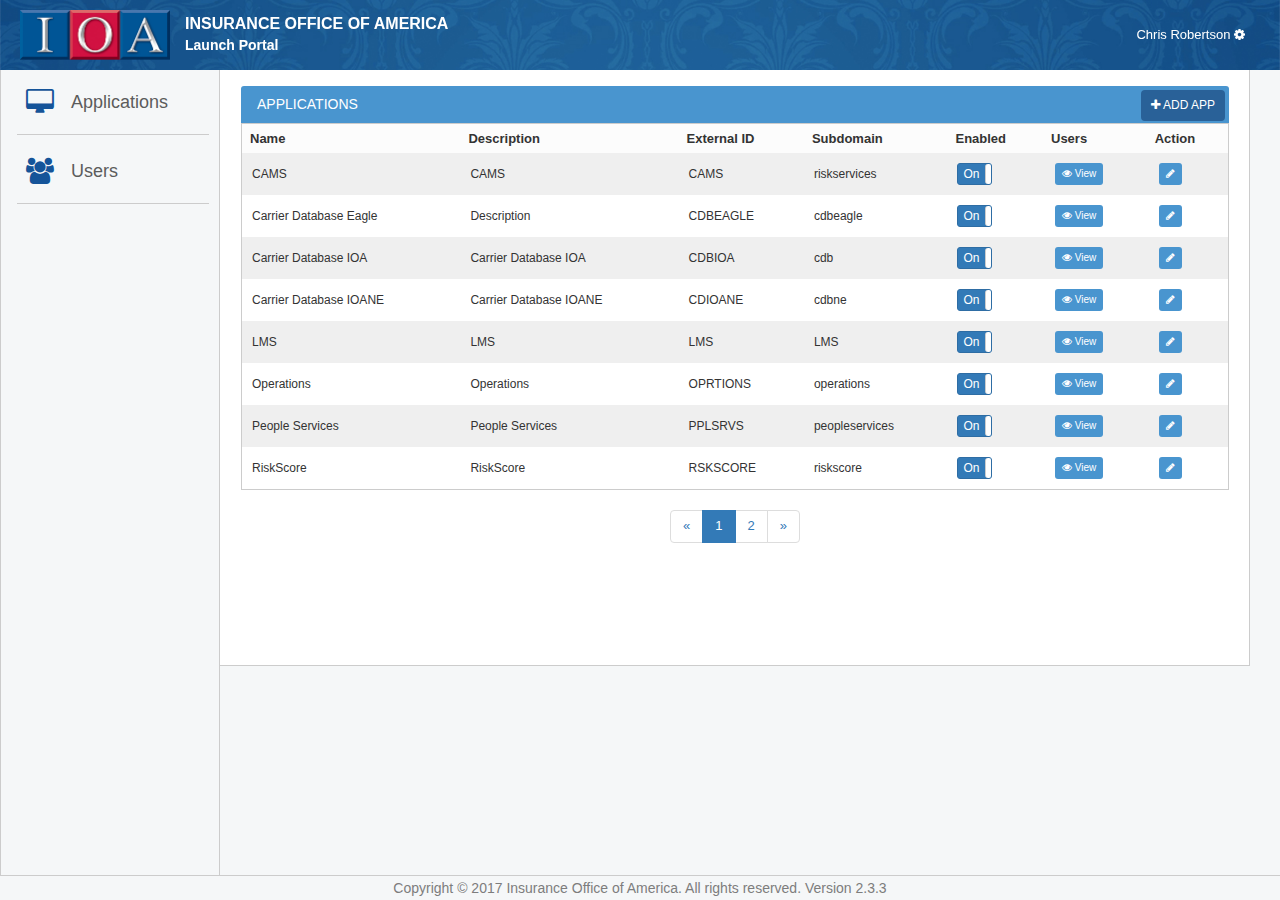
==== commit f45cf9e3: "Updated columns on homepage" ====
--- a/index.html
+++ b/index.html
@@ -106,6 +106,7 @@
 
                                     <tr>
                                         <th>Name</th>
+                                        <th>Description</th>
                                         <th>External ID</th>
                                         <th>Subdomain</th>
                                         <th>Enabled</th>
@@ -117,6 +118,7 @@
 
                                     <tr>
                                         <td data-title="Name">CAMS</td>
+                                        <td data-title="Description">CAMS</td>
                                         <td data-title="External ID">CAMS</td>
                                         <td data-title="Subdomain">riskservices</td>
                                         <td data-title="Is Enabled"><input type="checkbox" checked data-toggle="toggle" data-size="mini"></td>
@@ -134,6 +136,7 @@
 
                                      <tr>
                                         <td data-title="Name">Carrier Database Eagle</td>
+                                        <td data-title="Description">Description</td>
                                         <td data-title="External ID">CDBEAGLE</td>
                                         <td data-title="Subdomain">cdbeagle</td>
                                         <td data-title="Is Enabled"><input type="checkbox" checked data-toggle="toggle" data-size="mini"></td>
@@ -151,6 +154,7 @@
 
                                     <tr>
                                         <td data-title="Name">Carrier Database IOA</td>
+                                        <td data-title="Description">Carrier Database IOA</td>
                                         <td data-title="External ID">CDBIOA</td>
                                         <td data-title="Subdomain">cdb</td>
                                         <td data-title="Enabled"><input type="checkbox" checked data-toggle="toggle" data-size="mini"></td>
@@ -168,6 +172,7 @@
 
                                     <tr>
                                         <td data-title="Name">Carrier Database IOANE</td>
+                                        <td data-title="Description">Carrier Database IOANE</td>
                                         <td data-title="External ID">CDIOANE</td>
                                         <td data-title="Subdomain">cdbne</td>
                                         <td data-title="Enabled"><input type="checkbox" checked data-toggle="toggle" data-size="mini"></td>
@@ -185,6 +190,7 @@
 
                                     <tr>
                                         <td data-title="Name">LMS</td>
+                                        <td data-title="Description">LMS</td>
                                         <td data-title="External ID">LMS</td>
                                         <td data-title="Subdomain">LMS</td>
                                         <td data-title="Enabled"><input type="checkbox" checked data-toggle="toggle" data-size="mini"></td>
@@ -202,6 +208,7 @@
 
                                     <tr>
                                         <td data-title="Name">Operations</td>
+                                        <td data-title="Description">Operations</td>
                                         <td data-title="External ID">OPRTIONS</td>
                                         <td data-title="Subdomain">operations</td>
                                         <td data-title="Enabled"><input type="checkbox" checked data-toggle="toggle" data-size="mini"></td>
@@ -219,6 +226,7 @@
 
                                     <tr>
                                         <td data-title="Name">People Services</td>
+                                        <td data-title="Description">People Services</td>
                                         <td data-title="External ID">PPLSRVS</td>
                                         <td data-title="Subdomain">peopleservices</td>
                                         <td data-title="Enabled"><input type="checkbox" checked data-toggle="toggle" data-size="mini"></td>
@@ -236,6 +244,7 @@
 
                                     <tr>
                                         <td data-title="Name">RiskScore</td>
+                                        <td data-title="Description">RiskScore</td>
                                         <td data-title="External ID">RSKSCORE</td>
                                         <td data-title="Subdomain">riskscore</td>
                                         <td data-title="Enabled"><input type="checkbox" checked data-toggle="toggle" data-size="mini"></td>
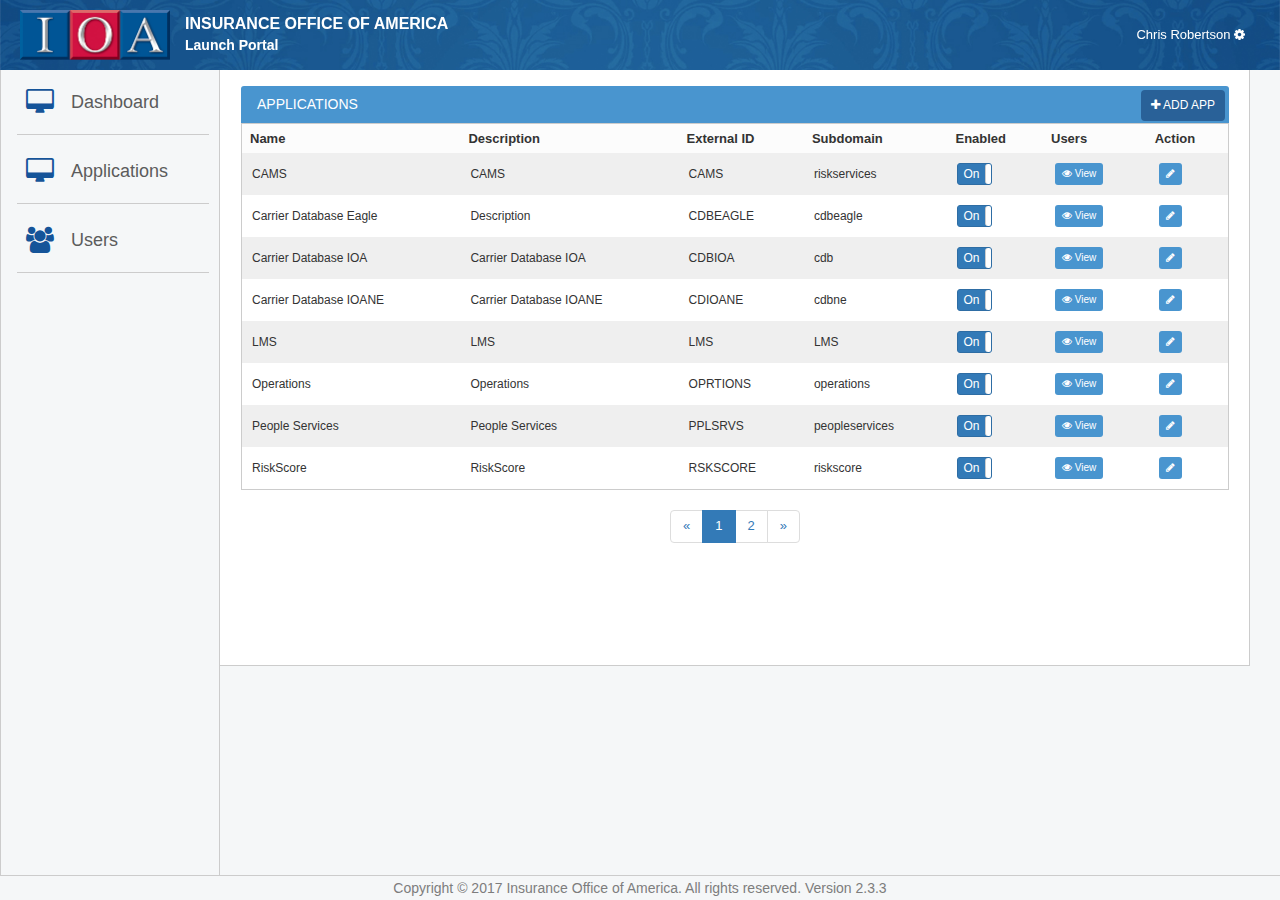
==== commit 011f07b7: "• Added user filter and application dropdown on users.html • Added dashboard to menu" ====
--- a/index.html
+++ b/index.html
@@ -52,6 +52,13 @@
             <div id="sidebar" class="col-xs-12 col-sm-3 col-md-12 sidebar1 sidebar navbar-collapse collapse">
                 <ul class="nav nav-sidebar">
                     <li>
+                        <a href="ioa-portal-with-menu.html">
+                            <i class="fa fa-desktop fa-2x" aria-hidden="true"></i><span>Dashboard</span>
+                        </a>
+                        <hr />
+                    </li>
+                    
+                    <li>
                         <a href="index.html">
                             <i class="fa fa-desktop fa-2x" aria-hidden="true"></i><span>Applications</span>
                         </a>
--- a/css/app.css
+++ b/css/app.css
@@ -1029,6 +1029,7 @@
 
 .form-control {
    margin-top: 8px;
+   padding: 6px;
 }
 
 .form {
@@ -1122,6 +1123,24 @@
    cursor: pointer;
 }
 
+/************ Chosen Multi Select Overwrites *********/
+
+.chosen-single {
+    background-image: none !important;
+    border: 1px solid #ccc !important;
+    box-shadow: none !important;
+    color: #555 !important;
+    height: 34px !important;
+    margin-top: 8px !important;
+    padding: 4px 5px 5px 9px !important;
+}
+
+.chosen-container-single .chosen-single div b {
+   display: none !important;
+}
+.chosen-container-single {
+   width: 100% !important;
+}
 
 /************ Misc *********/
 
@@ -1257,4 +1276,28 @@
 
 .buttons-footer {
    padding: 15px;
+}
+
+.clear-button label{
+   display: block;
+}
+.clear-button select{
+   float: left;
+   max-width: 84%;
+}
+.clear-button button{
+   margin-top: 8px !important;
+   margin-right: 0;
+   float: right;
+   max-width: 14%;
+   min-width: 14%;
+   padding: 7px 0;
+}
+.clear-button button:hover, .clear-button button:focus{
+   margin-top: 8px;
+   margin-right: 0;
+   padding: 7px 0;
+}
+.clear-button button:focus{
+   outline: none;
 }